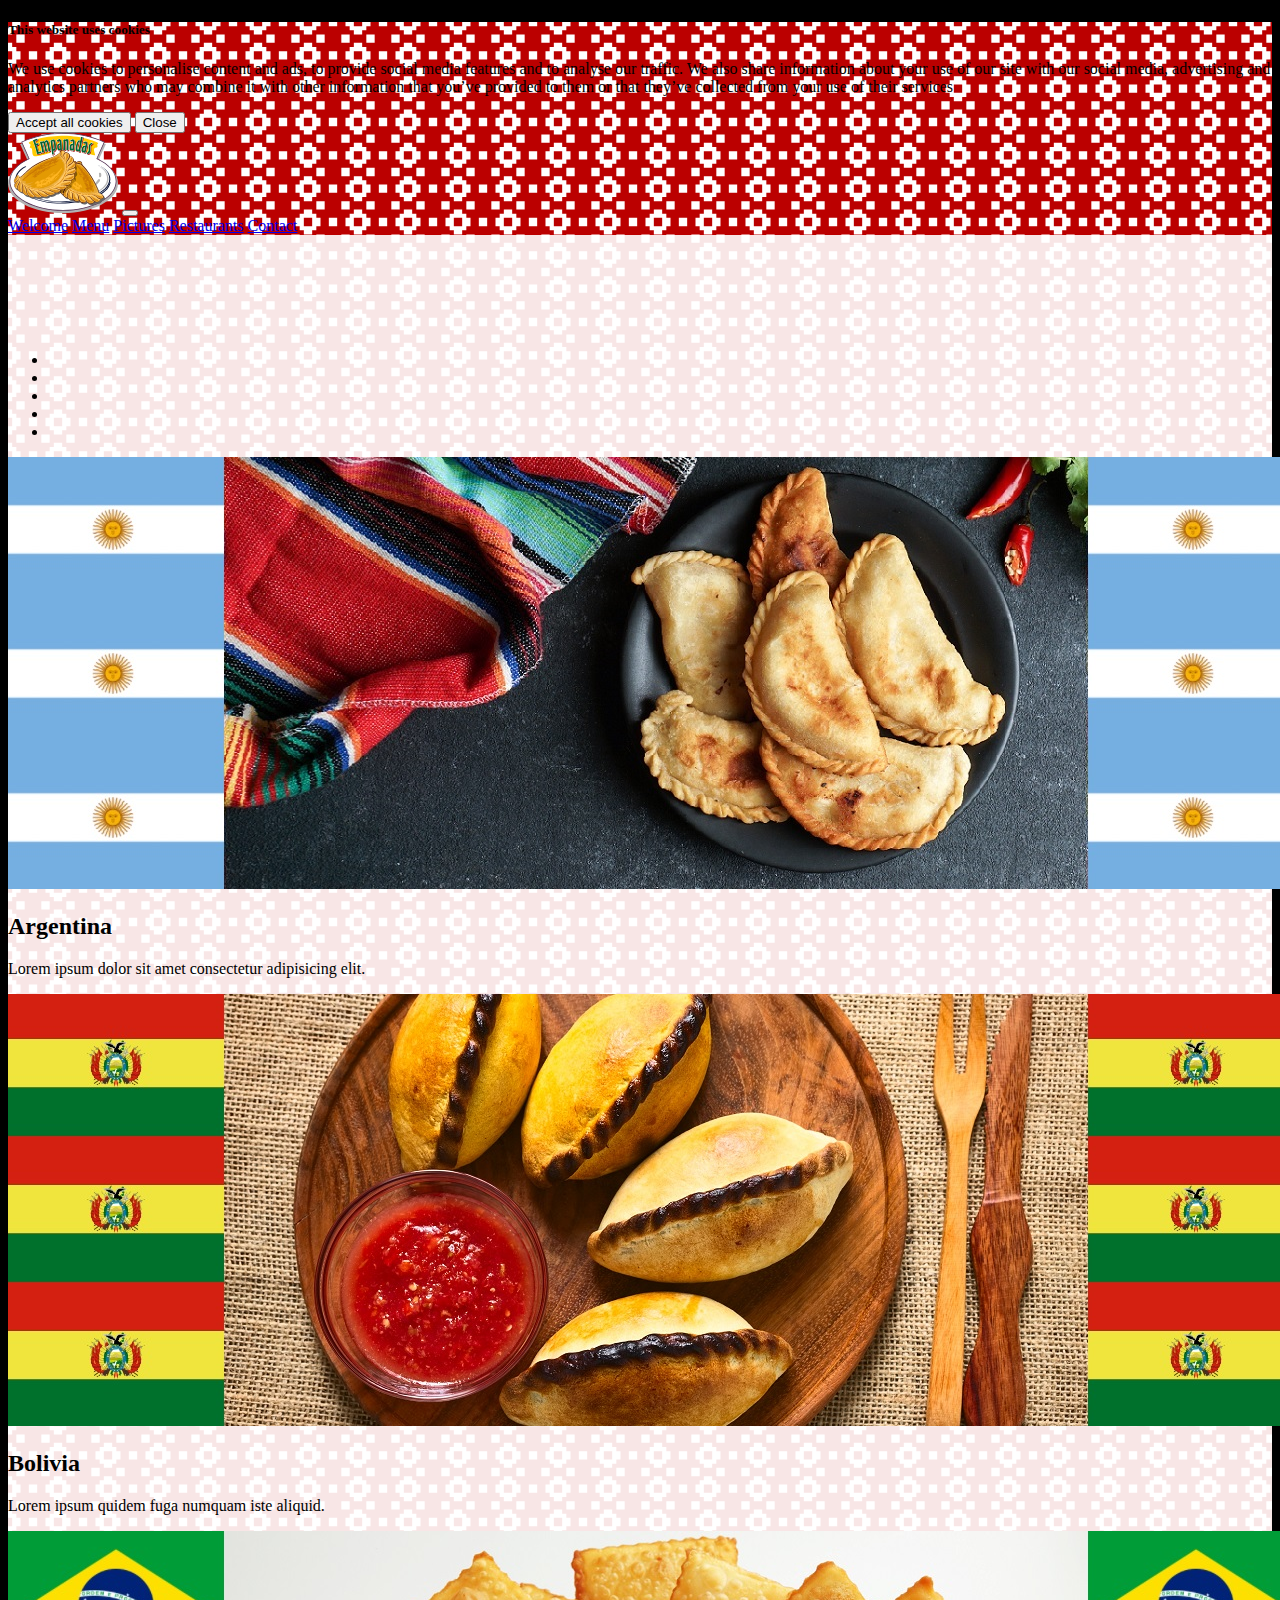
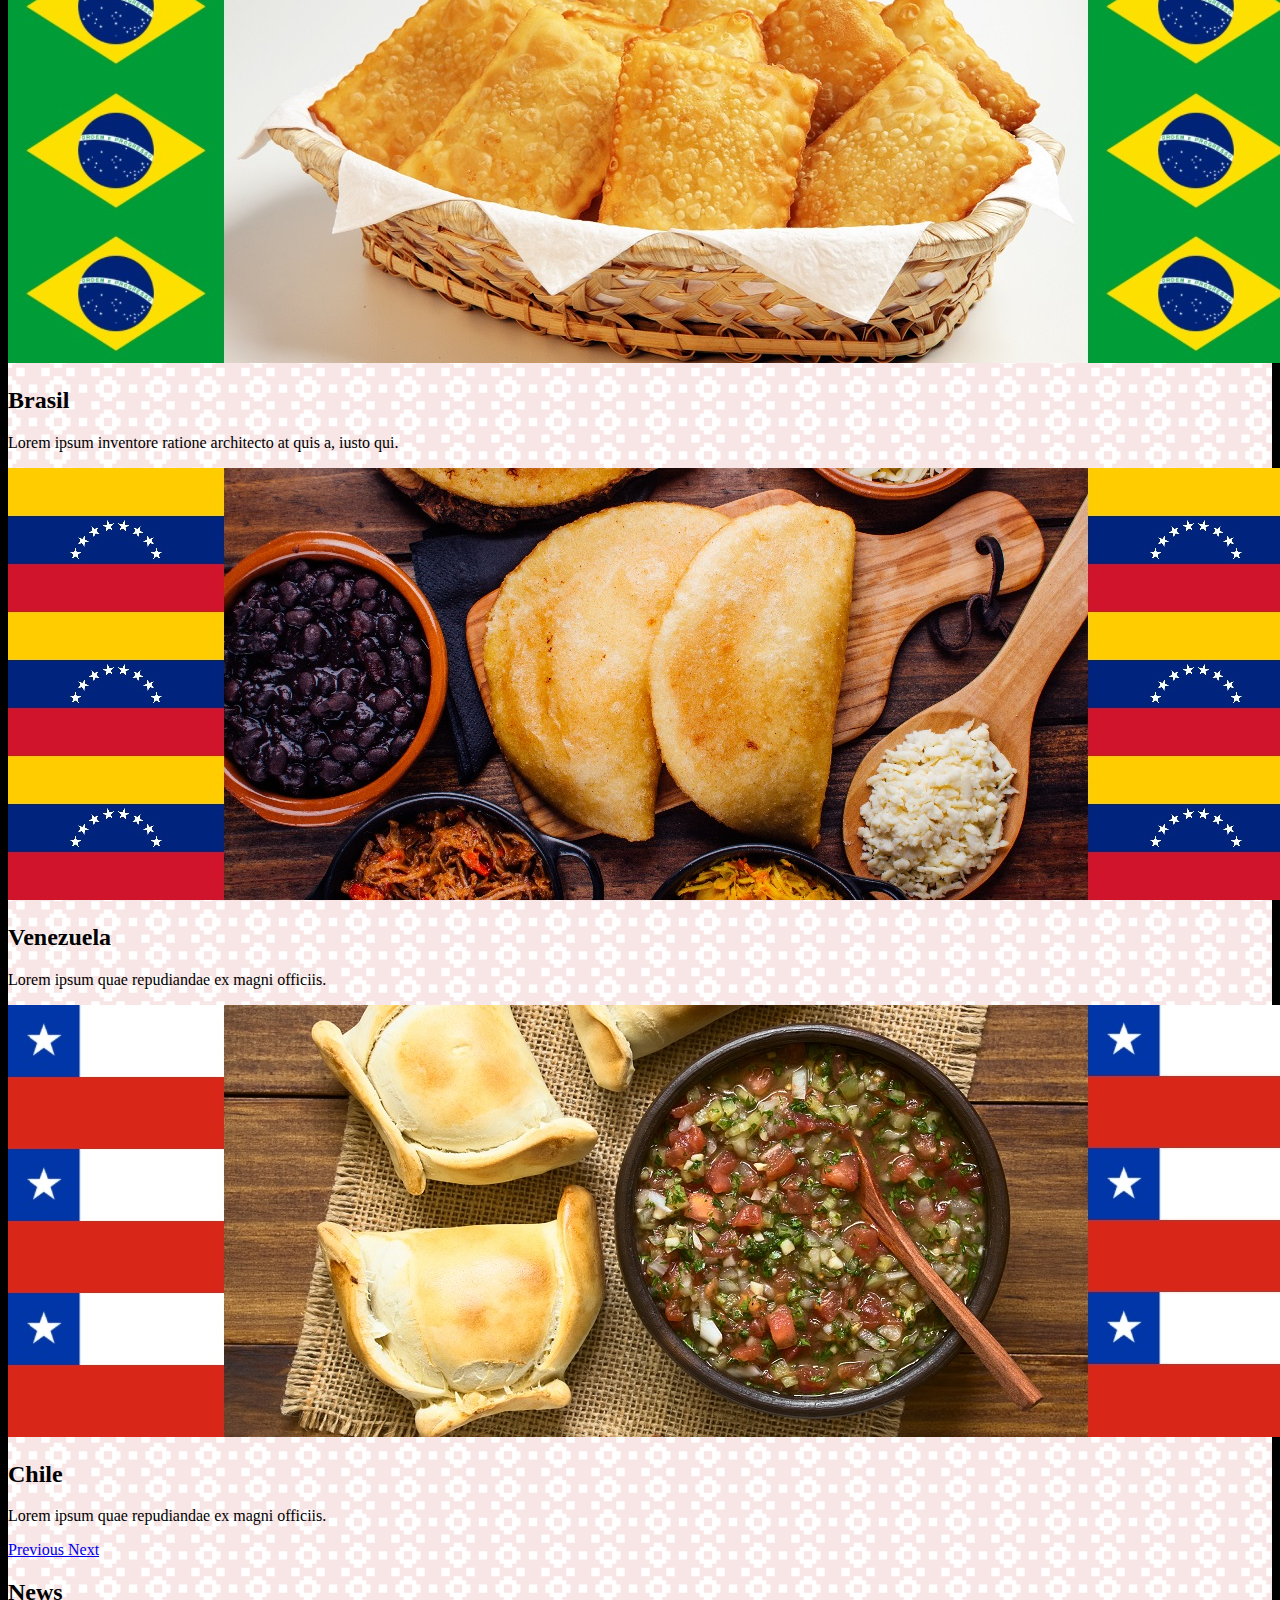
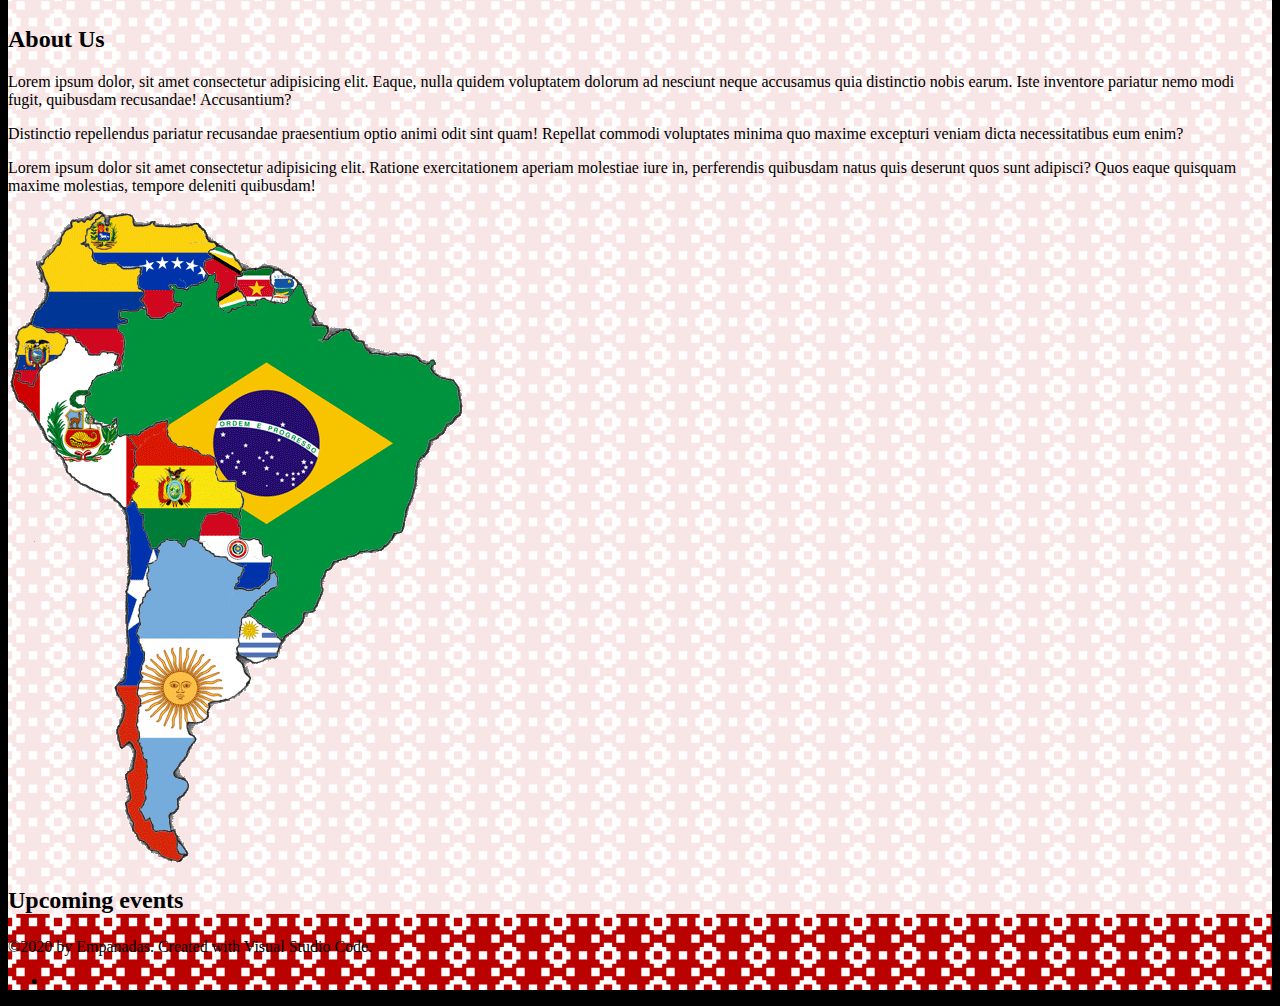
==== index.html @ 76a0bfc0 "Added Jumbotron for cookies" ====
<!DOCTYPE html>
<html lang="en">
    <head>
        <title>Empanadas Restaurant</title>
        <meta charset="utf-8" />

        <link rel="apple-touch-icon" sizes="180x180" href="apple-touch-icon.png">
        <link rel="icon" type="image/png" sizes="32x32" href="favicon-32x32.png">
        <link rel="icon" type="image/png" sizes="16x16" href="favicon-16x16.png">
        <link rel="manifest" href="site.webmanifest">

        <meta name="viewport" content="width=device-width, initial-scale=1.0">
        <link rel="stylesheet" href="style.css" />
        <link rel="stylesheet" href="https://cdnjs.cloudflare.com/ajax/libs/font-awesome/5.15.2/css/all.min.css" integrity="sha512-HK5fgLBL+xu6dm/Ii3z4xhlSUyZgTT9tuc/hSrtw6uzJOvgRr2a9jyxxT1ely+B+xFAmJKVSTbpM/CuL7qxO8w==" crossorigin="anonymous" />
        <link rel="stylesheet" href="https://stackpath.bootstrapcdn.com/bootstrap/5.0.0-alpha1/css/bootstrap.min.css" integrity="sha384-r4NyP46KrjDleawBgD5tp8Y7UzmLA05oM1iAEQ17CSuDqnUK2+k9luXQOfXJCJ4I" crossorigin="anonymous" />

    </head>

    <body class="container bg-image">

        <div class="modal fade" id="jumbotron">
            <div class="modal-dialog">
                <div class="modal-content">
                    <div class="modal-header">
                        <h5 class="modal-title">This website uses cookies</h5>
                    </div>
                    <div class="modal-body">
                        <p>We use cookies to personalise content and ads, to provide social media features and to analyse our traffic. We also share information about your use of our site with our social media, advertising and analytics partners who may combine it with other information that you’ve provided to them or that they’ve collected from your use of their services</p>
                    </div>
                    <div class="modal-footer">
                        <button type="button" class="btn btn-success">Accept all cookies</button>
                        <button type="button" class="btn btn-danger" data-dismiss="modal">Close</button>
                    </div>
                </div>
            </div>
        </div>

        <header class="container d-flex justify-content-center bg-light fixed-top">
            <nav class="navbar navbar-expand-md navbar-light bg-light d-flex">
                <a class="navbar-brand" href="#top"><img src="images/logo.svg" height="80px" alt="Logo Empanadas"></a>
                <button class="navbar-toggler" type="button" data-toggle="collapse" data-target="#navbarMenu" aria-controls="navbarMenu" aria-expanded="false" aria-label="Toggle navigation">
                    <span class="navbar-toggler-icon"></span>
                </button>
                <div class="collapse navbar-collapse" id="navbarMenu">
                    <div class="navbar-nav">
                        <a class="nav-item nav-link m-auto active" aria-current="page" href="index.html">Welcome</a>
                        <a class="nav-item nav-link m-auto" href="menu.html">Menu</a>
                        <a class="nav-item nav-link m-auto" href="pictures.html">Pictures</a>
                        <a class="nav-item nav-link m-auto" href="restaurants.html">Restaurants</a>
                        <a class="nav-item nav-link m-auto" href="contact.html">Contact</a>
                    </div>
                </div>
            </nav>
        </header>

        <main class="mask"> 
            <section id=banner>
                <div id="carouselBanner" class="carousel slide carousel-fade" data-ride="carousel">
                    <!--INDICATORS-->
                    <ul class="carousel-indicators">
                        <li data-target="#carouselBanner" data-slide-to="0"></li>
                        <li data-target="#carouselBanner" data-slide-to="1"></li>
                        <li data-target="#carouselBanner" data-slide-to="2"></li>
                        <li data-target="#carouselBanner" data-slide-to="3" class="active"></li>
                        <li data-target="#carouselBanner" data-slide-to="4"></li>
                    </ul>
                    <!-- SLIDESHOW -->
                    <div class="carousel-inner">
                        <div class="carousel-item">
                            <img class="img-fluid w-100" src="images/empanada_tucumana_argentina-md.jpg" alt="Empanada Tucumana Argentina"/>
                            <div class="carousel-caption d-none d-md-block">
                                <h2>Argentina</h2>
                                <p>Lorem ipsum dolor sit amet consectetur adipisicing elit.</p>
                              </div>
                        </div>
                        <div class="carousel-item">
                            <img class="img-fluid w-100" src="images/empanada_saltena_bolivia-md.jpg" alt="Empanada Saltena Bolivia" />
                            <div class="carousel-caption d-none d-md-block">
                                <h2>Bolivia</h2>
                                <p>Lorem ipsum quidem fuga numquam iste aliquid.</p>
                              </div>
                        </div>
                        <div class="carousel-item">
                            <img class="img-fluid w-100" src="images/empanada_pastel_brasil-md.jpg" alt="Empanada Pastel Brasil" />
                            <div class="carousel-caption d-none d-md-block">
                                <h2>Brasil</h2>
                                <p>Lorem ipsum inventore ratione architecto at quis a, iusto qui.</p>
                              </div>
                        </div>
                        <div class="carousel-item active">
                            <img class="img-fluid w-100" src="images/empanada_pabelloncriollo_venezuela-md.jpg" alt="Empanada Pabellon Criollo Venezuela" />
                            <div class="carousel-caption d-none d-md-block">
                                <h2>Venezuela</h2>
                                <p>Lorem ipsum quae repudiandae ex magni officiis.</p>
                              </div>
                        </div>
                        <div class="carousel-item">
                            <img class="img-fluid w-100" src="images/empanada_pino_chile-md.jpg" alt="Empanada Pino Chile" />
                            <div class="carousel-caption d-none d-md-block">
                                <h2>Chile</h2>
                                <p>Lorem ipsum quae repudiandae ex magni officiis.</p>
                              </div>
                        </div>
                    </div>
                    <!--CONTROLS-->
                    <a class="carousel-control-prev" href="#carouselBanner" role="button" data-slide="prev">
                        <span class="carousel-control-prev-icon" aria-hidden="true"></span>
                        <span class="sr-only">Previous</span>
                    </a>
                    <a class="carousel-control-next" href="#carouselBanner" role="button" data-slide="next">
                        <span class="carousel-control-next-icon" aria-hidden="true"></span>
                        <span class="sr-only">Next</span>
                    </a>
                </div>
            </section>

            <section class="container" id=middle>
                <div class="row text-dark">
                    <aside class="col-12 col-md-3 order-2 order-md-1 p-2" id=news>
                        <h2 class="text-center">News</h2>
                    </aside>
                    <article class="col-12 col-md order-1 order-md-2 p-2" id=aboutus>
                        <div class="row">
                            <h2 class="text-center">About Us</h2>
                                <div class="col-12 col-md-6">
                                    <p>Lorem ipsum dolor, sit amet consectetur adipisicing elit. Eaque, nulla quidem voluptatem dolorum ad nesciunt neque accusamus quia distinctio nobis earum. Iste inventore pariatur nemo modi fugit, quibusdam recusandae! Accusantium?</p>
                                    <p>Distinctio repellendus pariatur recusandae praesentium optio animi odit sint quam! Repellat commodi voluptates minima quo maxime excepturi veniam dicta necessitatibus eum enim?</p>
                                    <p>Lorem ipsum dolor sit amet consectetur adipisicing elit. Ratione exercitationem aperiam molestiae iure in, perferendis quibusdam natus quis deserunt quos sunt adipisci? Quos eaque quisquam maxime molestias, tempore deleniti quibusdam!</p>
                                </div>
                                <div class="col-12 col-md-6">
                                    <img class="w-100" src="images/south_america.png" alt="South America Map">
                                </div>
                        </div>
                    </article>
                    <aside class="col-12 col-md-3 order-3 order-md-3 p-2" id=events>
                        <h2 class="text-center">Upcoming events</h2>
                    </aside>
                </div>
            </section>
        </main>

        <footer class="container bg-light fixed-bottom">
            <div class="row text-center">
                <div class="col text-dark">
                    <p>©2020 by Empanadas. Created with Visual Studio Code.</p>
                </div>
                <div class="col text-dark">
                    <ul class="list-unstyled list-inline">
                        <li class="list-inline-item">
                            <a class="btn-floating btn-sm text-dark" href="https://www.facebook.com"><i class="fab fa-facebook"></i></a>
                            <a class="btn-floating btn-sm text-dark" href="https://www.twitter.com"><i class="fab fa-twitter"></i></a>
                            <a class="btn-floating btn-sm text-dark" href="https://www.instagram.com"><i class="fab fa-instagram"></i></a>
                            <a class="btn-floating btn-sm text-dark" href="https://www.youtube.com"><i class="fab fa-youtube"></i></a>
                        </li>
                    </ul>
                </div>
            </div>
        </footer>

        <script src="https://code.jquery.com/jquery-3.2.1.slim.min.js" integrity="sha384-KJ3o2DKtIkvYIK3UENzmM7KCkRr/rE9/Qpg6aAZGJwFDMVNA/GpGFF93hXpG5KkN" crossorigin="anonymous"></script>
        <script type="text/javascript">
            $(document).ready(function() {
                $('#jumbotron').modal('show');
            });
        </script>
        <script src="https://cdn.jsdelivr.net/npm/@popperjs/core@2.5.4/dist/umd/popper.min.js" integrity="sha384-q2kxQ16AaE6UbzuKqyBE9/u/KzioAlnx2maXQHiDX9d4/zp8Ok3f+M7DPm+Ib6IU" crossorigin="anonymous"></script>
        <script src="https://stackpath.bootstrapcdn.com/bootstrap/5.0.0-alpha1/js/bootstrap.min.js" integrity="sha384-oesi62hOLfzrys4LxRF63OJCXdXDipiYWBnvTl9Y9/TRlw5xlKIEHpNyvvDShgf/" crossorigin="anonymous"></script>

    </body>
</html>
---- style.css ----
html {
    background: black;
}
body {
    background: url(images/background_inca.svg);
    background-repeat: repeat;
    background-size: 200px 200px;
}

main {
    padding-top: 100px;
    margin-bottom: 24px;
}

.mask {
    background-color: rgba(255, 255, 255, 0.9)
}
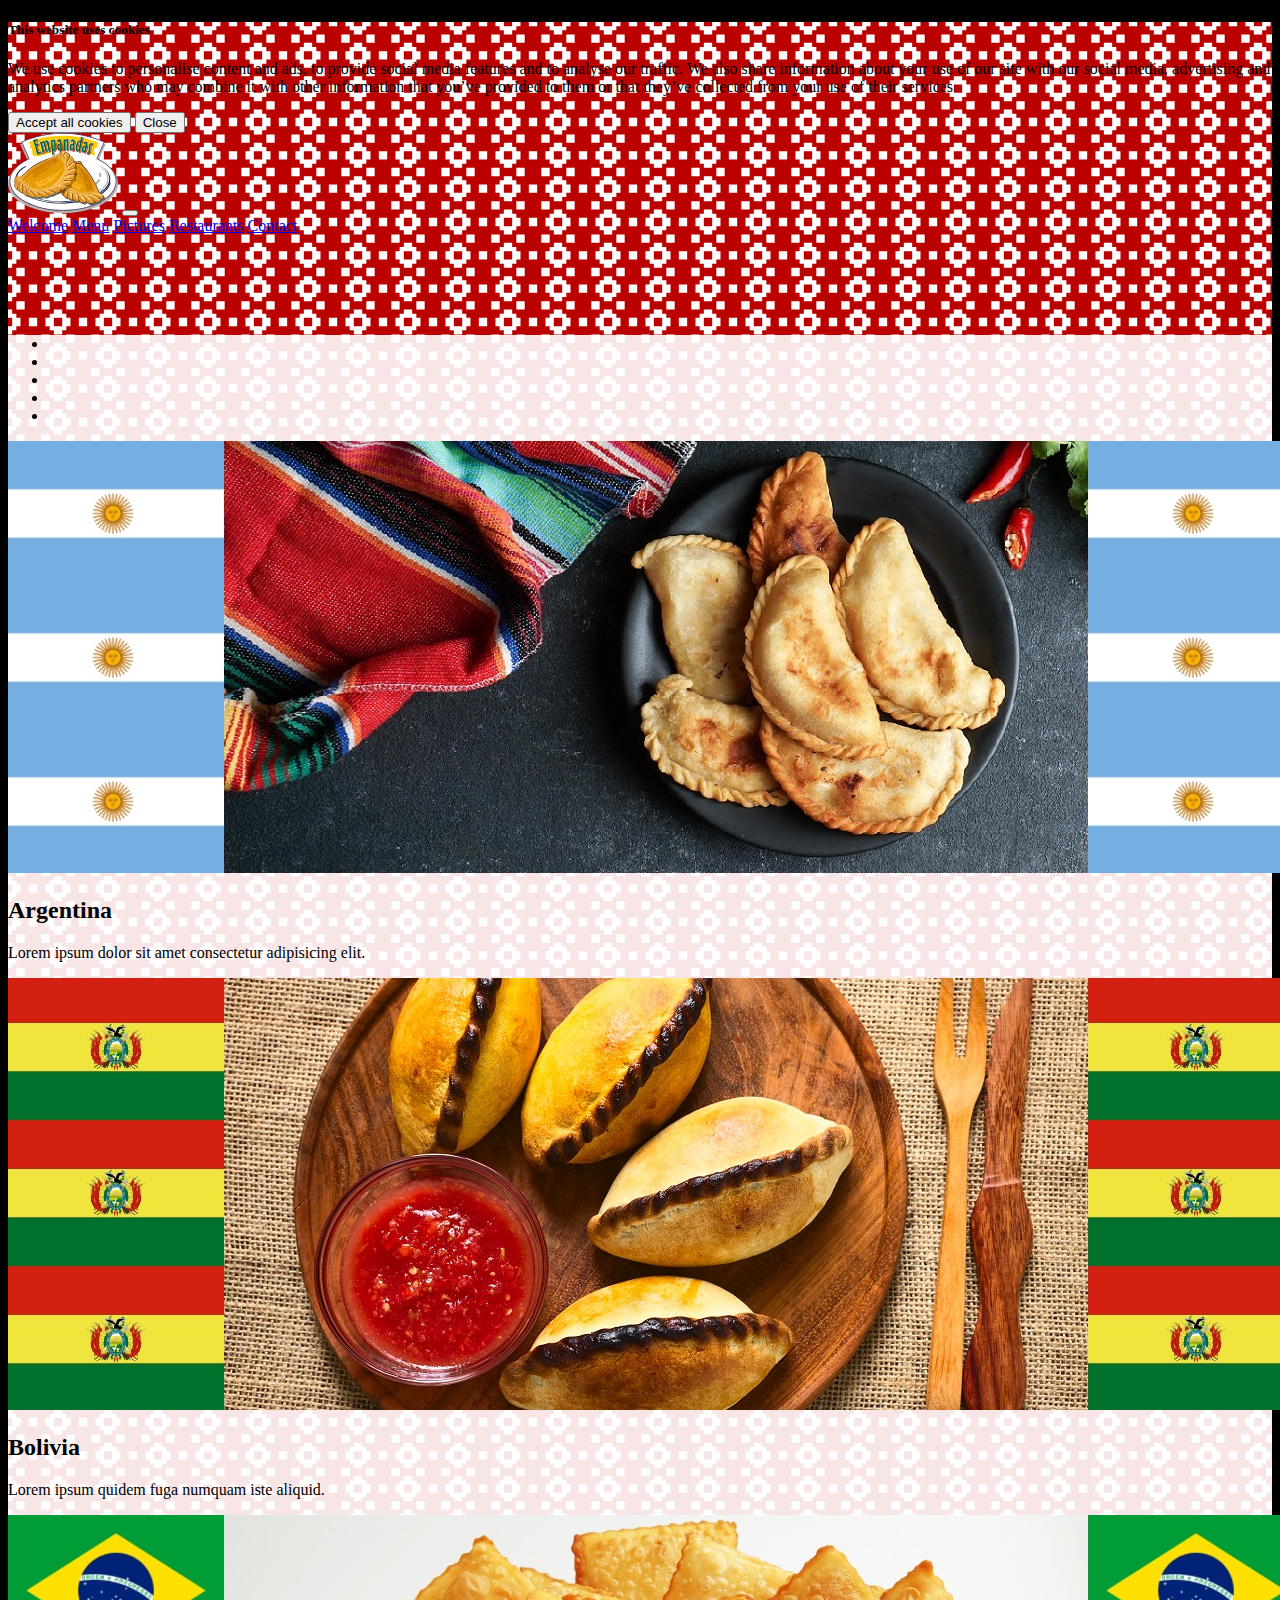
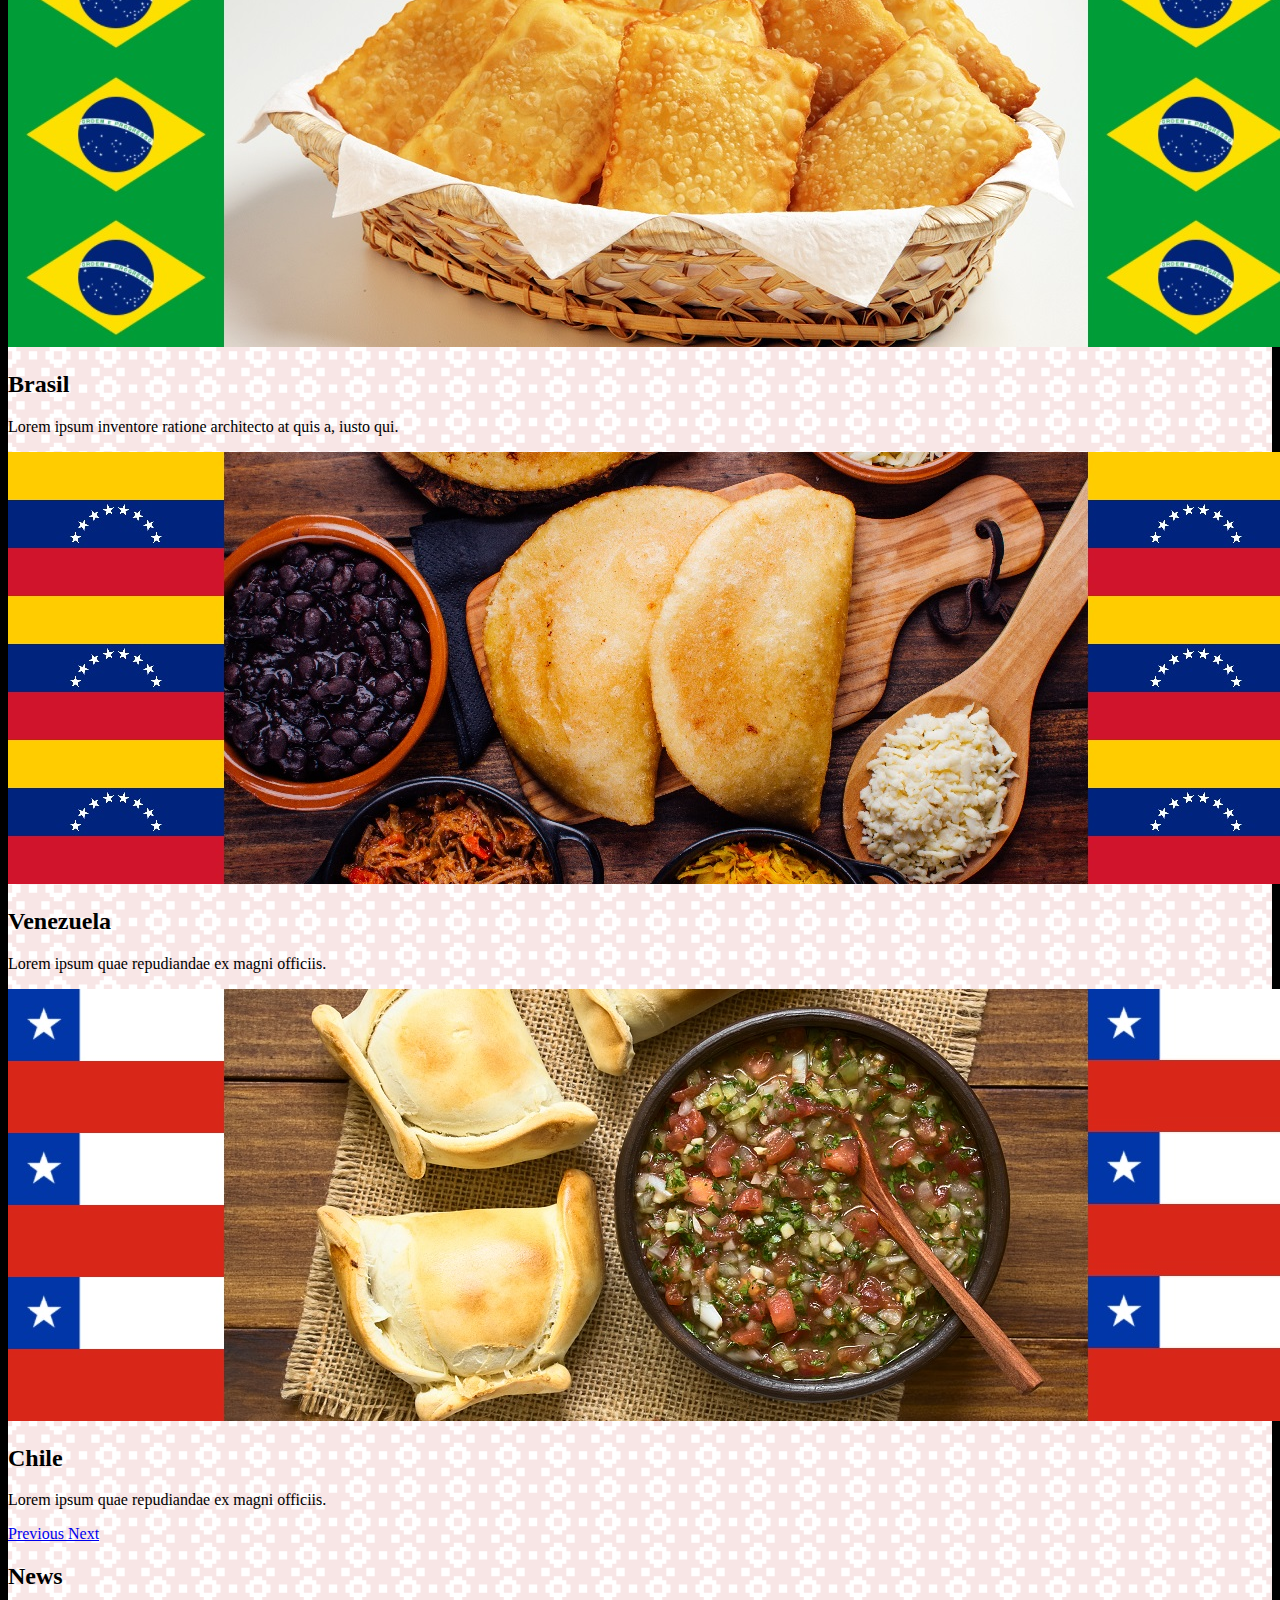
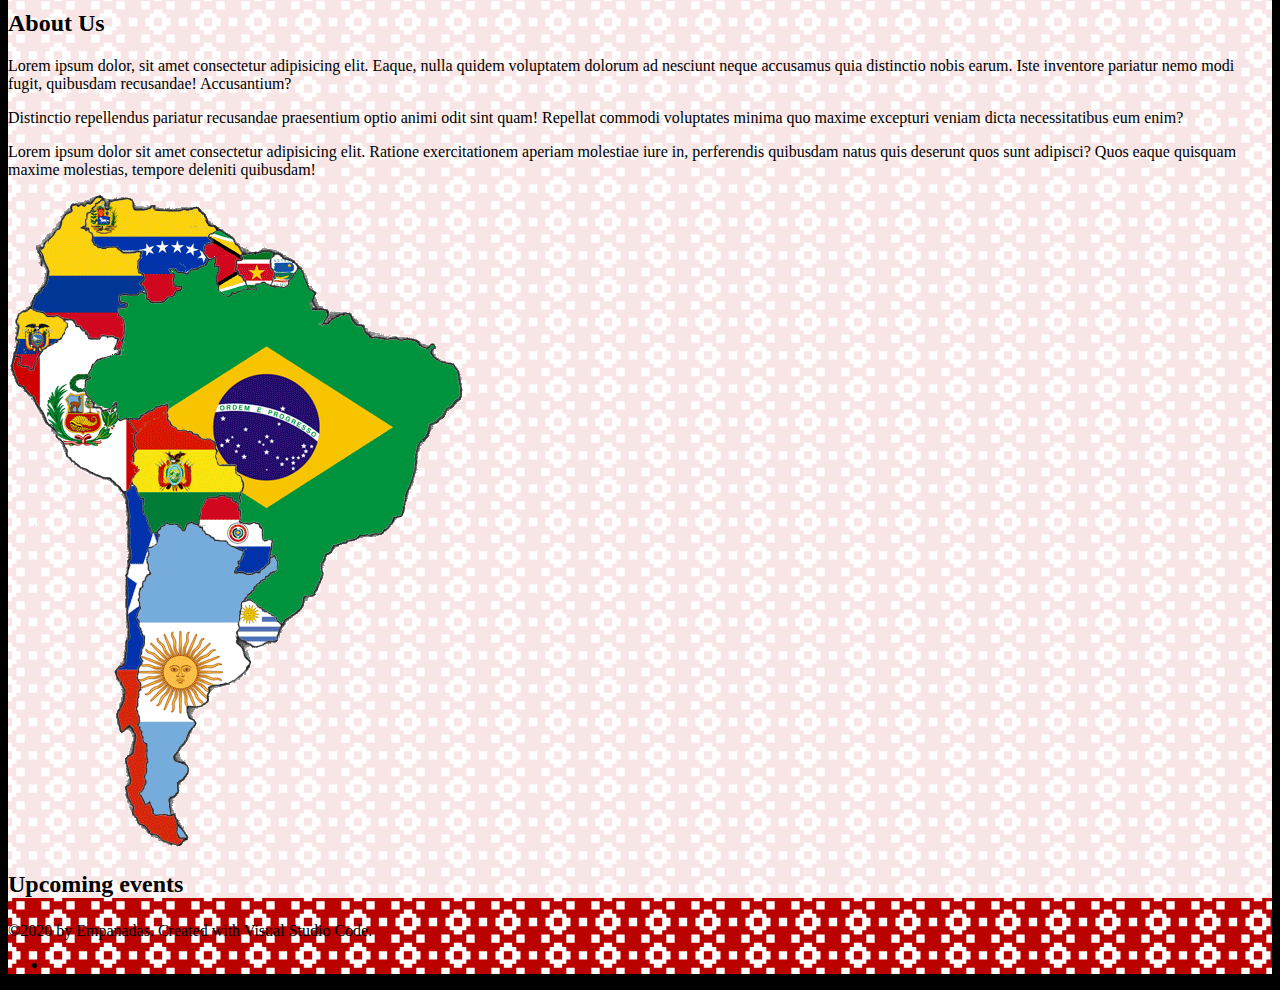
==== commit b18eea95: "Update to BS5beta" ====
--- a/index.html
+++ b/index.html
@@ -10,15 +10,15 @@
         <link rel="manifest" href="site.webmanifest">
 
         <meta name="viewport" content="width=device-width, initial-scale=1.0">
+        <link href="https://cdn.jsdelivr.net/npm/bootstrap@5.0.0-beta1/dist/css/bootstrap.min.css" rel="stylesheet" integrity="sha384-giJF6kkoqNQ00vy+HMDP7azOuL0xtbfIcaT9wjKHr8RbDVddVHyTfAAsrekwKmP1" crossorigin="anonymous">
+        <link rel="stylesheet" href="https://cdnjs.cloudflare.com/ajax/libs/font-awesome/5.15.2/css/all.min.css" integrity="sha512-HK5fgLBL+xu6dm/Ii3z4xhlSUyZgTT9tuc/hSrtw6uzJOvgRr2a9jyxxT1ely+B+xFAmJKVSTbpM/CuL7qxO8w==" crossorigin="anonymous" />
         <link rel="stylesheet" href="style.css" />
-        <link rel="stylesheet" href="https://cdnjs.cloudflare.com/ajax/libs/font-awesome/5.15.2/css/all.min.css" integrity="sha512-HK5fgLBL+xu6dm/Ii3z4xhlSUyZgTT9tuc/hSrtw6uzJOvgRr2a9jyxxT1ely+B+xFAmJKVSTbpM/CuL7qxO8w==" crossorigin="anonymous" />
-        <link rel="stylesheet" href="https://stackpath.bootstrapcdn.com/bootstrap/5.0.0-alpha1/css/bootstrap.min.css" integrity="sha384-r4NyP46KrjDleawBgD5tp8Y7UzmLA05oM1iAEQ17CSuDqnUK2+k9luXQOfXJCJ4I" crossorigin="anonymous" />
 
     </head>
 
     <body class="container bg-image">
 
-        <div class="modal fade" id="jumbotron">
+        <div class="modal fade" id="cookies">
             <div class="modal-dialog">
                 <div class="modal-content">
                     <div class="modal-header">
@@ -29,7 +29,7 @@
                     </div>
                     <div class="modal-footer">
                         <button type="button" class="btn btn-success">Accept all cookies</button>
-                        <button type="button" class="btn btn-danger" data-dismiss="modal">Close</button>
+                        <button type="button" class="btn btn-danger" data-bs-dismiss="modal">Close</button>
                     </div>
                 </div>
             </div>
@@ -38,7 +38,7 @@
         <header class="container d-flex justify-content-center bg-light fixed-top">
             <nav class="navbar navbar-expand-md navbar-light bg-light d-flex">
                 <a class="navbar-brand" href="#top"><img src="images/logo.svg" height="80px" alt="Logo Empanadas"></a>
-                <button class="navbar-toggler" type="button" data-toggle="collapse" data-target="#navbarMenu" aria-controls="navbarMenu" aria-expanded="false" aria-label="Toggle navigation">
+                <button class="navbar-toggler" type="button" data-bs-toggle="collapse" data-bs-target="#navbarMenu" aria-controls="navbarMenu" aria-expanded="false" aria-label="Toggle navigation">
                     <span class="navbar-toggler-icon"></span>
                 </button>
                 <div class="collapse navbar-collapse" id="navbarMenu">
@@ -55,14 +55,14 @@
 
         <main class="mask"> 
             <section id=banner>
-                <div id="carouselBanner" class="carousel slide carousel-fade" data-ride="carousel">
+                <div id="carouselBanner" class="carousel slide carousel-fade" data-bs-ride="carousel">
                     <!--INDICATORS-->
                     <ul class="carousel-indicators">
-                        <li data-target="#carouselBanner" data-slide-to="0"></li>
-                        <li data-target="#carouselBanner" data-slide-to="1"></li>
-                        <li data-target="#carouselBanner" data-slide-to="2"></li>
-                        <li data-target="#carouselBanner" data-slide-to="3" class="active"></li>
-                        <li data-target="#carouselBanner" data-slide-to="4"></li>
+                        <li data-bs-target="#carouselBanner" data-bs-slide-to="0"></li>
+                        <li data-bs-target="#carouselBanner" data-bs-slide-to="1"></li>
+                        <li data-bs-target="#carouselBanner" data-bs-slide-to="2"></li>
+                        <li data-bs-target="#carouselBanner" data-bs-slide-to="3" class="active"></li>
+                        <li data-bs-target="#carouselBanner" data-bs-slide-to="4"></li>
                     </ul>
                     <!-- SLIDESHOW -->
                     <div class="carousel-inner">
@@ -103,11 +103,11 @@
                         </div>
                     </div>
                     <!--CONTROLS-->
-                    <a class="carousel-control-prev" href="#carouselBanner" role="button" data-slide="prev">
+                    <a class="carousel-control-prev" href="#carouselBanner" role="button" data-bs-slide="prev">
                         <span class="carousel-control-prev-icon" aria-hidden="true"></span>
                         <span class="sr-only">Previous</span>
                     </a>
-                    <a class="carousel-control-next" href="#carouselBanner" role="button" data-slide="next">
+                    <a class="carousel-control-next" href="#carouselBanner" role="button" data-bs-slide="next">
                         <span class="carousel-control-next-icon" aria-hidden="true"></span>
                         <span class="sr-only">Next</span>
                     </a>
@@ -160,11 +160,11 @@
         <script src="https://code.jquery.com/jquery-3.2.1.slim.min.js" integrity="sha384-KJ3o2DKtIkvYIK3UENzmM7KCkRr/rE9/Qpg6aAZGJwFDMVNA/GpGFF93hXpG5KkN" crossorigin="anonymous"></script>
         <script type="text/javascript">
             $(document).ready(function() {
-                $('#jumbotron').modal('show');
+                $('#cookies').modal('show');
             });
         </script>
         <script src="https://cdn.jsdelivr.net/npm/@popperjs/core@2.5.4/dist/umd/popper.min.js" integrity="sha384-q2kxQ16AaE6UbzuKqyBE9/u/KzioAlnx2maXQHiDX9d4/zp8Ok3f+M7DPm+Ib6IU" crossorigin="anonymous"></script>
-        <script src="https://stackpath.bootstrapcdn.com/bootstrap/5.0.0-alpha1/js/bootstrap.min.js" integrity="sha384-oesi62hOLfzrys4LxRF63OJCXdXDipiYWBnvTl9Y9/TRlw5xlKIEHpNyvvDShgf/" crossorigin="anonymous"></script>
+        <script src="https://cdn.jsdelivr.net/npm/bootstrap@5.0.0-beta1/dist/js/bootstrap.min.js" integrity="sha384-pQQkAEnwaBkjpqZ8RU1fF1AKtTcHJwFl3pblpTlHXybJjHpMYo79HY3hIi4NKxyj" crossorigin="anonymous"></script>
 
     </body>
 </html>--- a/style.css
+++ b/style.css
@@ -8,10 +8,19 @@
 }
 
 main {
-    padding-top: 100px;
+    margin-top: 100px;
     margin-bottom: 24px;
+}
+
+
+@media screen and (max-width: 767.98px) {
+    main {
+      margin-top: 106px;
+      margin-bottom:88px;
+    }
 }
 
 .mask {
     background-color: rgba(255, 255, 255, 0.9)
-}+}
+
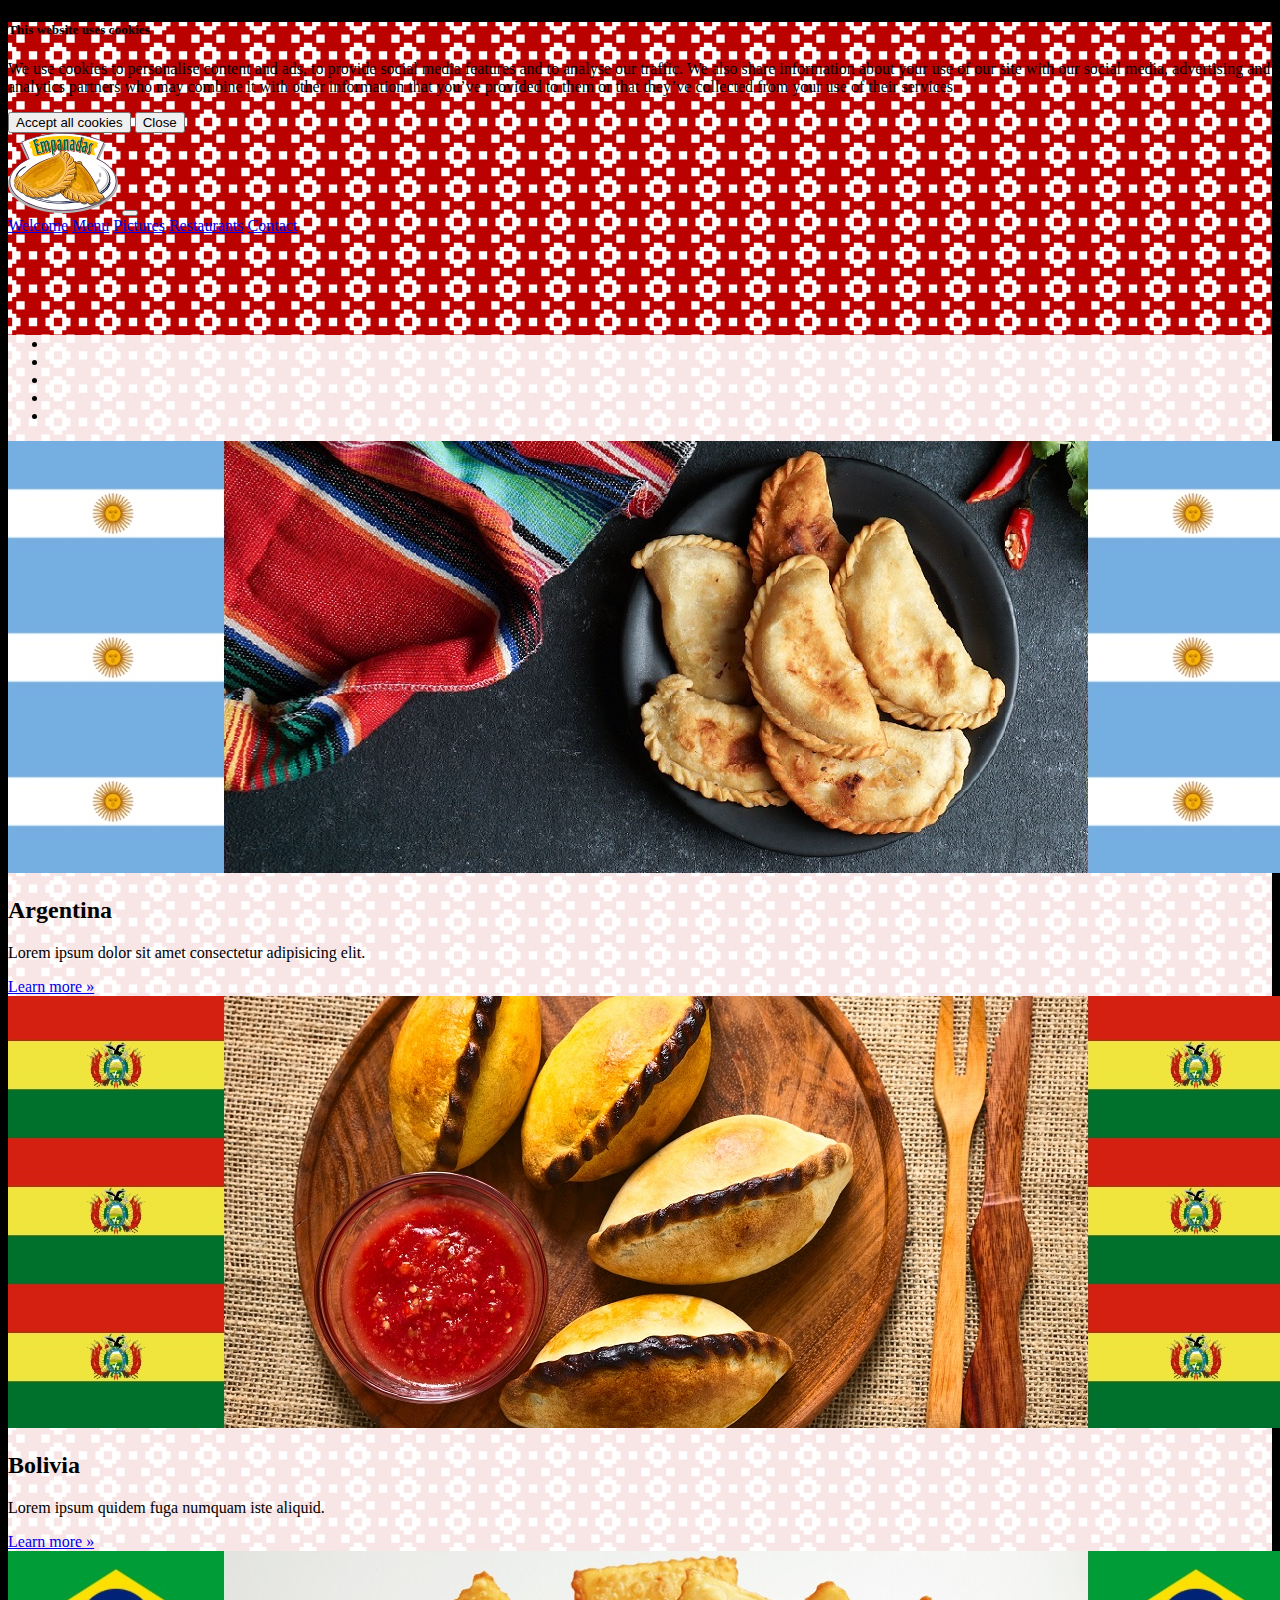
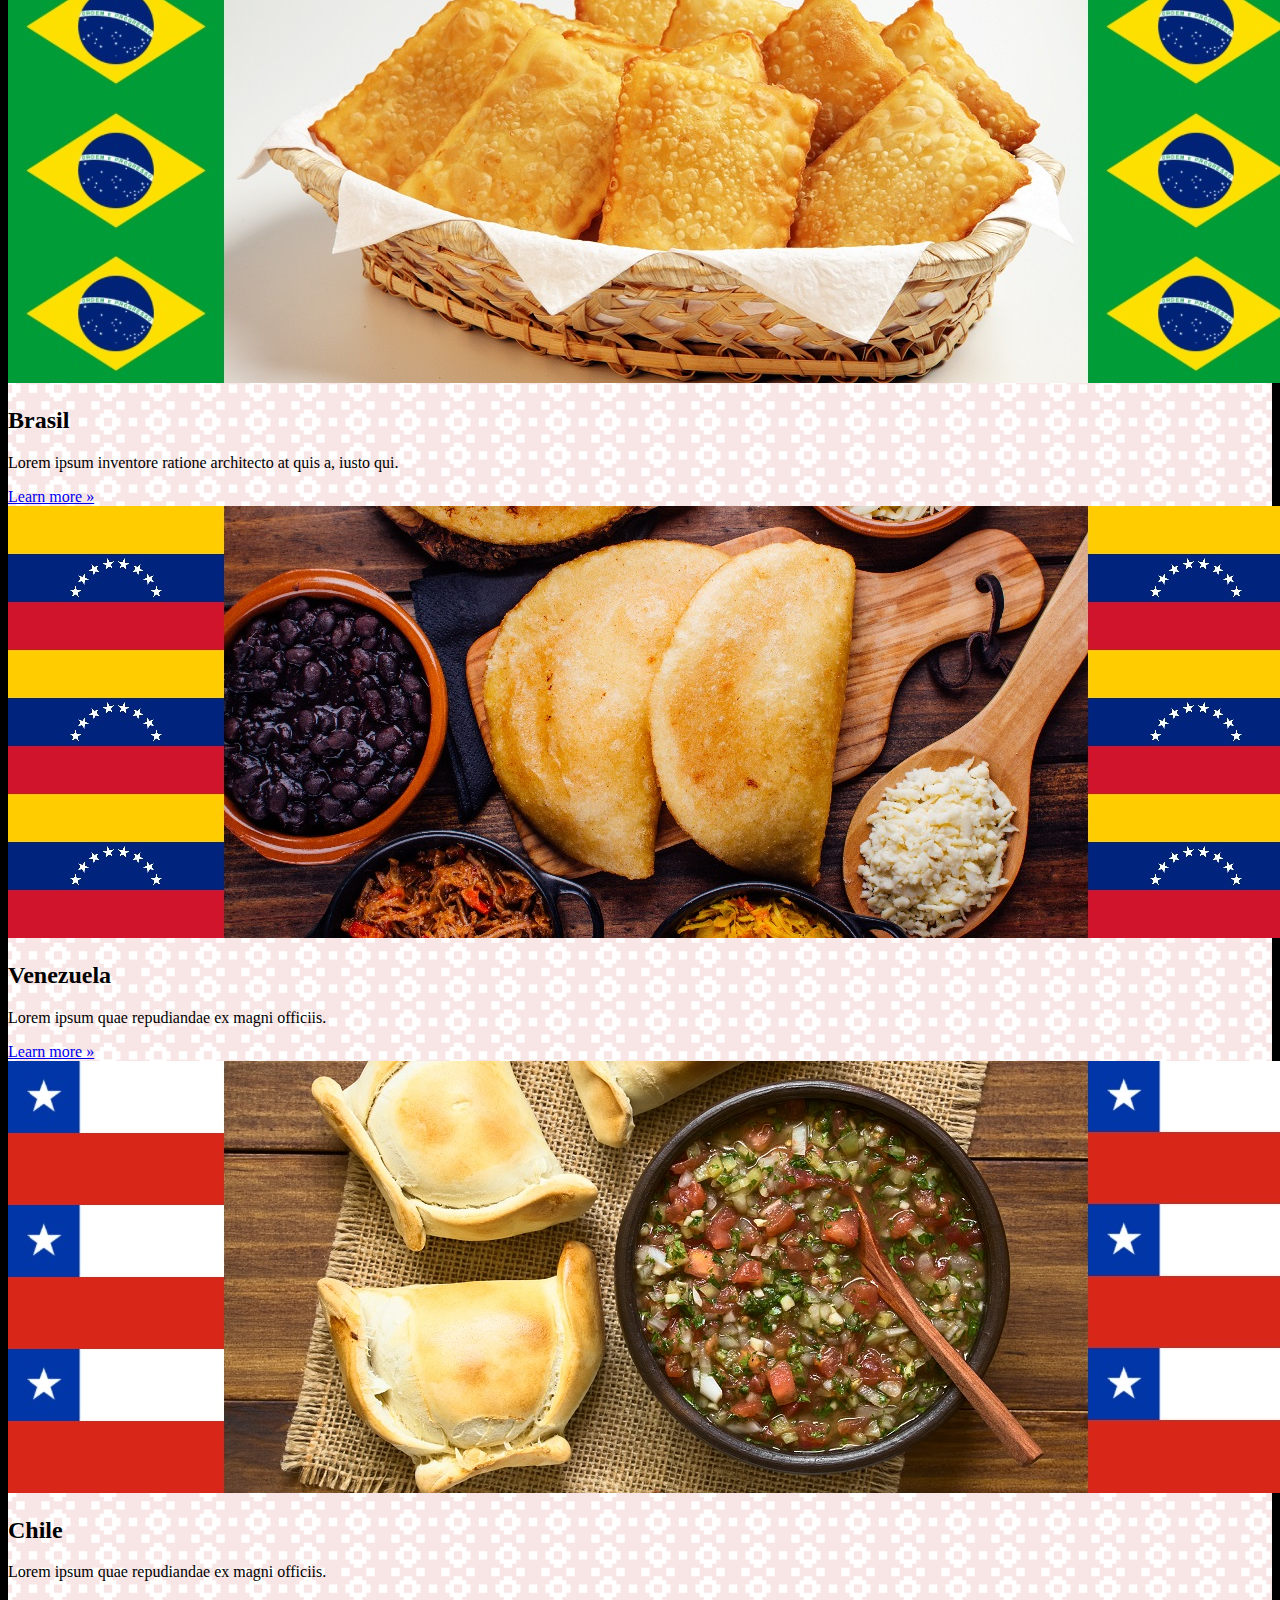
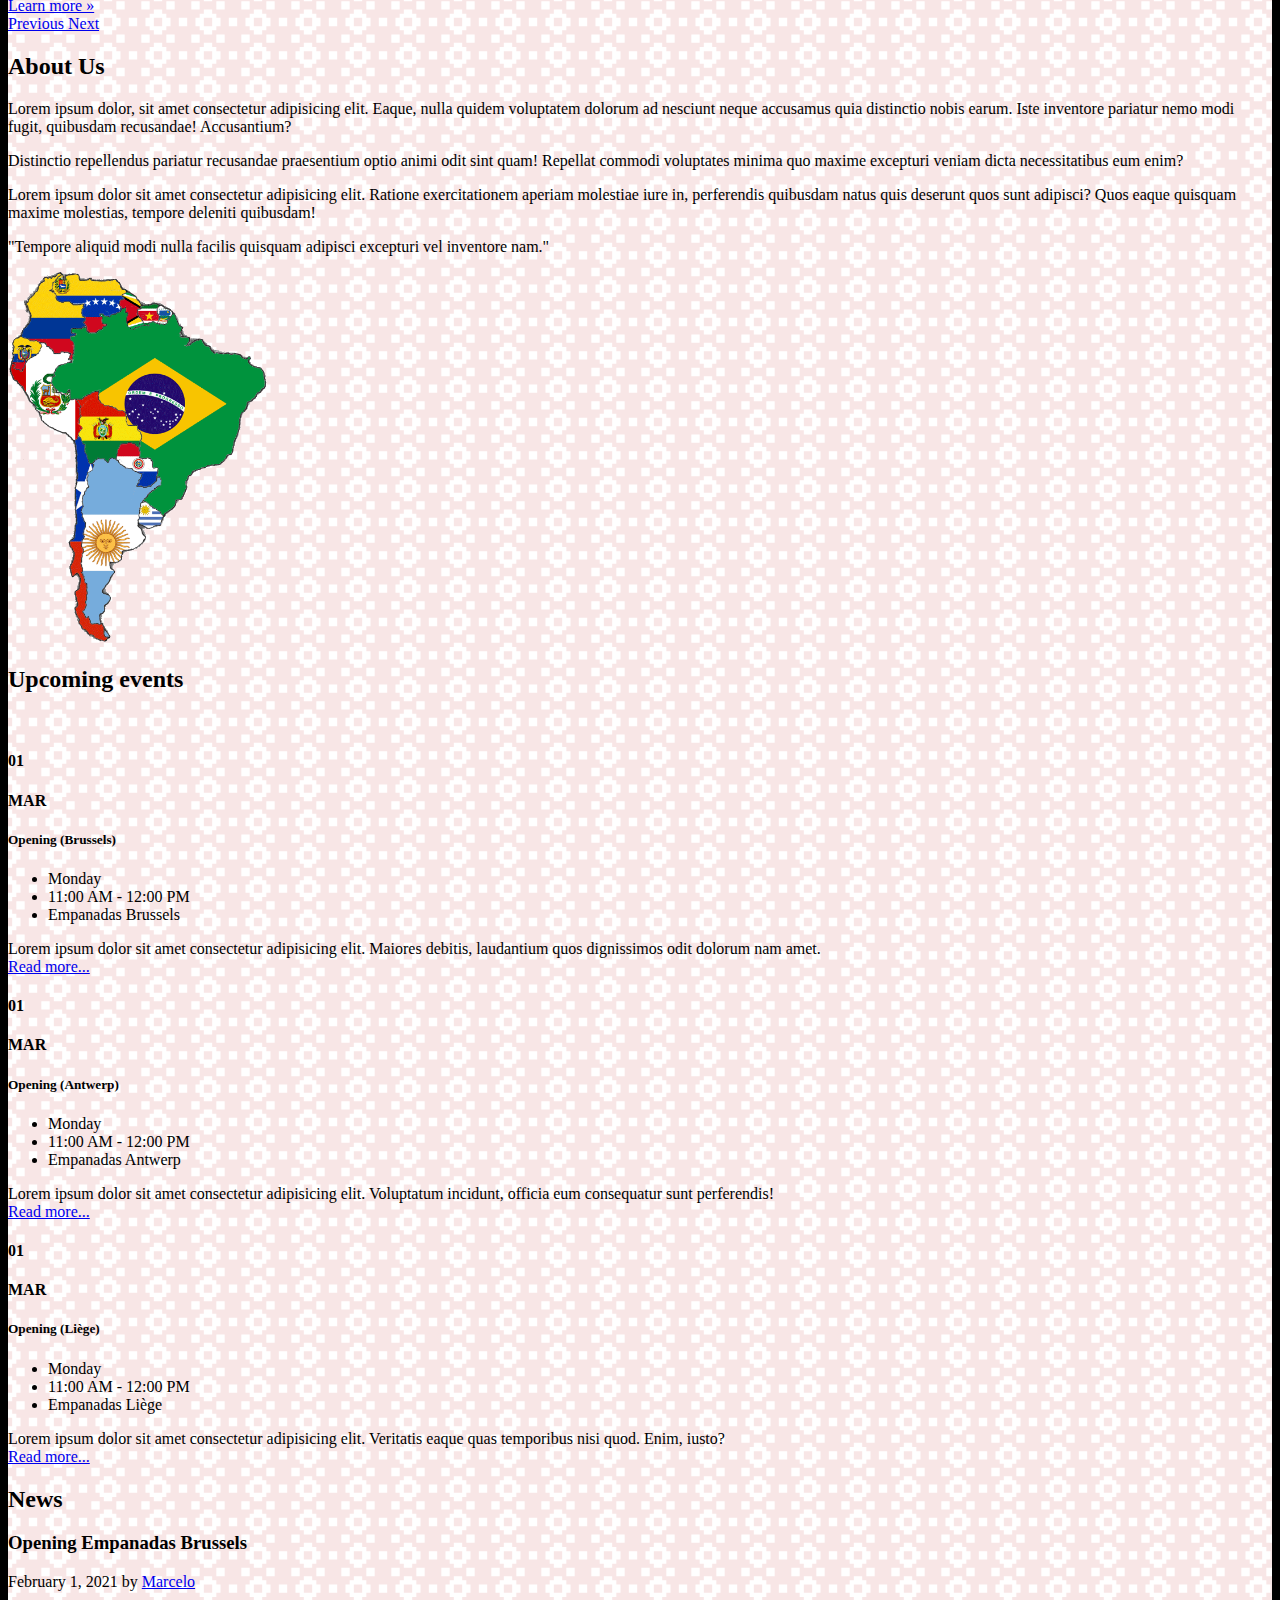
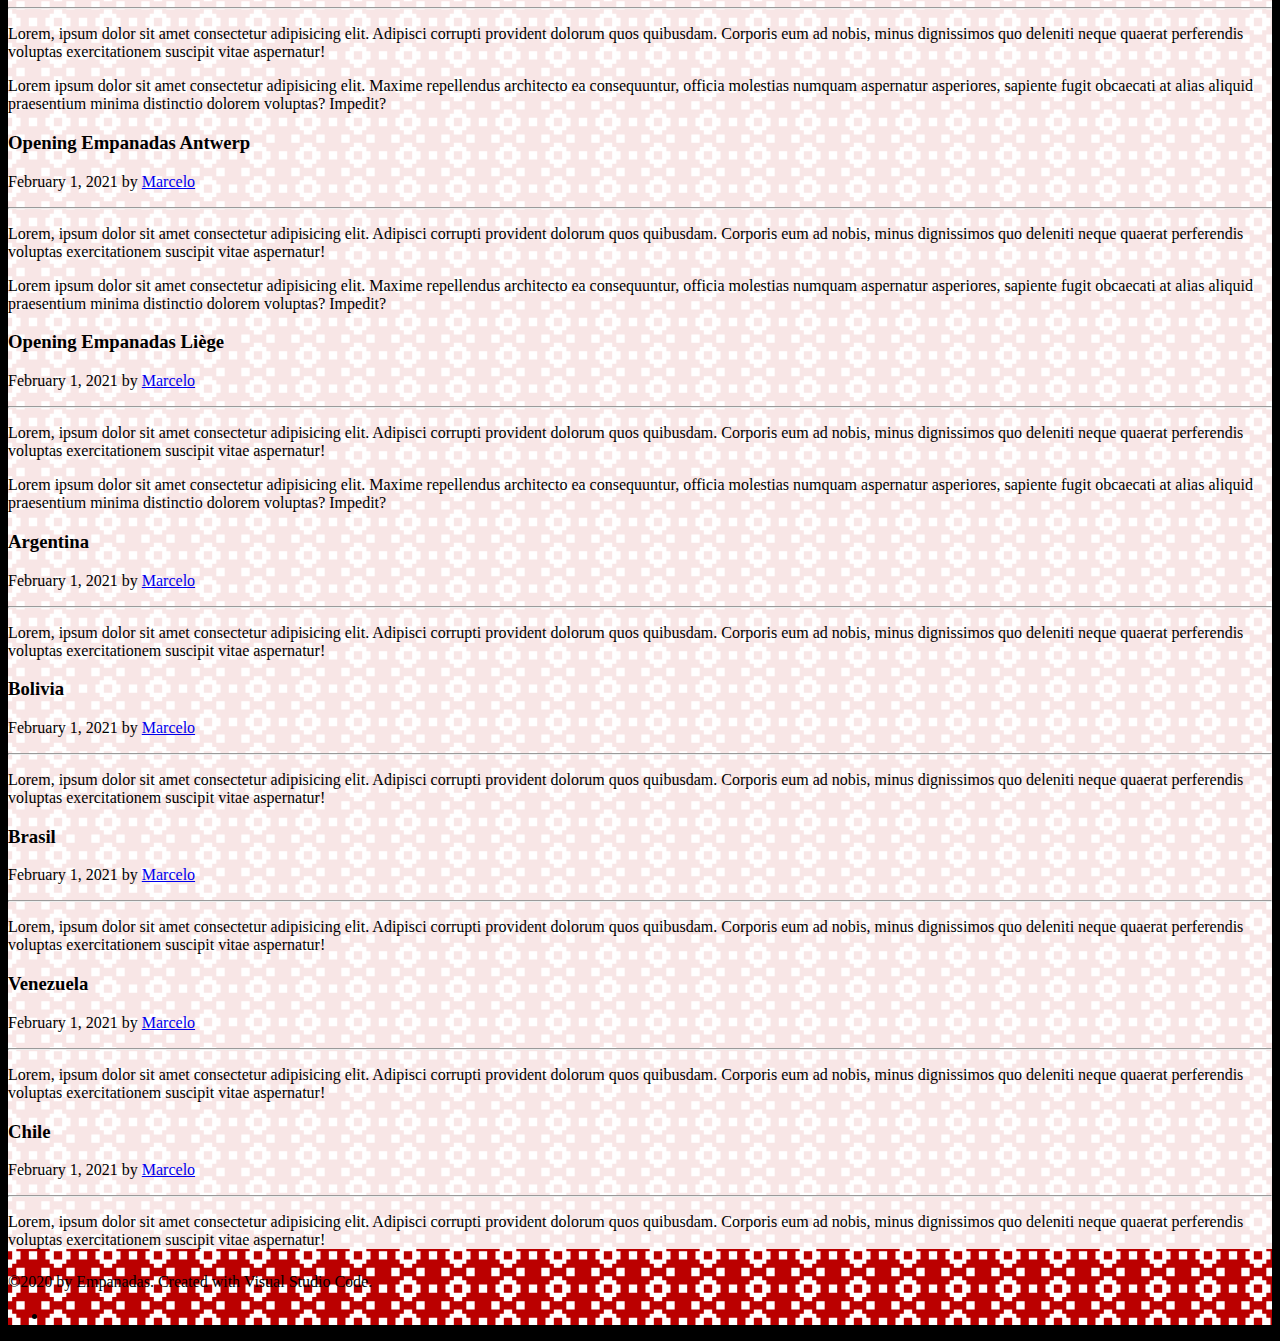
==== commit 7b27b5d2: "Add content to Events, News and Pictures with pagination" ====
--- a/index.html
+++ b/index.html
@@ -4,10 +4,10 @@
         <title>Empanadas Restaurant</title>
         <meta charset="utf-8" />
 
-        <link rel="apple-touch-icon" sizes="180x180" href="apple-touch-icon.png">
-        <link rel="icon" type="image/png" sizes="32x32" href="favicon-32x32.png">
-        <link rel="icon" type="image/png" sizes="16x16" href="favicon-16x16.png">
-        <link rel="manifest" href="site.webmanifest">
+        <link rel="apple-touch-icon" sizes="180x180" href="icons/apple-touch-icon.png">
+        <link rel="icon" type="image/png" sizes="32x32" href="icons/favicon-32x32.png">
+        <link rel="icon" type="image/png" sizes="16x16" href="icons/favicon-16x16.png">
+        <link rel="manifest" href="icons/site.webmanifest">
 
         <meta name="viewport" content="width=device-width, initial-scale=1.0">
         <link href="https://cdn.jsdelivr.net/npm/bootstrap@5.0.0-beta1/dist/css/bootstrap.min.css" rel="stylesheet" integrity="sha384-giJF6kkoqNQ00vy+HMDP7azOuL0xtbfIcaT9wjKHr8RbDVddVHyTfAAsrekwKmP1" crossorigin="anonymous">
@@ -35,7 +35,7 @@
             </div>
         </div>
 
-        <header class="container d-flex justify-content-center bg-light fixed-top">
+        <header class="container bg-light d-flex justify-content-center fixed-top">
             <nav class="navbar navbar-expand-md navbar-light bg-light d-flex">
                 <a class="navbar-brand" href="#top"><img src="images/logo.svg" height="80px" alt="Logo Empanadas"></a>
                 <button class="navbar-toggler" type="button" data-bs-toggle="collapse" data-bs-target="#navbarMenu" aria-controls="navbarMenu" aria-expanded="false" aria-label="Toggle navigation">
@@ -54,7 +54,7 @@
         </header>
 
         <main class="mask"> 
-            <section id=banner>
+            <section id=jumbotron>
                 <div id="carouselBanner" class="carousel slide carousel-fade" data-bs-ride="carousel">
                     <!--INDICATORS-->
                     <ul class="carousel-indicators">
@@ -69,36 +69,41 @@
                         <div class="carousel-item">
                             <img class="img-fluid w-100" src="images/empanada_tucumana_argentina-md.jpg" alt="Empanada Tucumana Argentina"/>
                             <div class="carousel-caption d-none d-md-block">
-                                <h2>Argentina</h2>
+                                <h2 class="display-3">Argentina</h2>
                                 <p>Lorem ipsum dolor sit amet consectetur adipisicing elit.</p>
+                                <a class="btn btn-light btn-md" href="#argentina" role="button">Learn more »</a>
                               </div>
                         </div>
                         <div class="carousel-item">
                             <img class="img-fluid w-100" src="images/empanada_saltena_bolivia-md.jpg" alt="Empanada Saltena Bolivia" />
                             <div class="carousel-caption d-none d-md-block">
-                                <h2>Bolivia</h2>
+                                <h2 class="display-3">Bolivia</h2>
                                 <p>Lorem ipsum quidem fuga numquam iste aliquid.</p>
+                                <a class="btn btn-light btn-md" href="#bolivia" role="button">Learn more »</a>
                               </div>
                         </div>
                         <div class="carousel-item">
                             <img class="img-fluid w-100" src="images/empanada_pastel_brasil-md.jpg" alt="Empanada Pastel Brasil" />
                             <div class="carousel-caption d-none d-md-block">
-                                <h2>Brasil</h2>
+                                <h2 class="display-3">Brasil</h2>
                                 <p>Lorem ipsum inventore ratione architecto at quis a, iusto qui.</p>
+                                <a class="btn btn-light btn-md" href="#brasil" role="button">Learn more »</a>
                               </div>
                         </div>
                         <div class="carousel-item active">
                             <img class="img-fluid w-100" src="images/empanada_pabelloncriollo_venezuela-md.jpg" alt="Empanada Pabellon Criollo Venezuela" />
                             <div class="carousel-caption d-none d-md-block">
-                                <h2>Venezuela</h2>
+                                <h2 class="display-3">Venezuela</h2>
                                 <p>Lorem ipsum quae repudiandae ex magni officiis.</p>
+                                <a class="btn btn-light btn-md" href="#venezuela" role="button">Learn more »</a>
                               </div>
                         </div>
                         <div class="carousel-item">
                             <img class="img-fluid w-100" src="images/empanada_pino_chile-md.jpg" alt="Empanada Pino Chile" />
                             <div class="carousel-caption d-none d-md-block">
-                                <h2>Chile</h2>
+                                <h2 class="display-3">Chile</h2>
                                 <p>Lorem ipsum quae repudiandae ex magni officiis.</p>
+                                <a class="btn btn-light btn-md" href="#chile" role="button">Learn more »</a>
                               </div>
                         </div>
                     </div>
@@ -114,28 +119,132 @@
                 </div>
             </section>
 
-            <section class="container" id=middle>
-                <div class="row text-dark">
-                    <aside class="col-12 col-md-3 order-2 order-md-1 p-2" id=news>
-                        <h2 class="text-center">News</h2>
+            <section class="container text-dark mt-2" id=middle>
+                <article id=aboutus>
+                    <div class="row p-2 d-flex justify-content-center">
+                        <div class="col-12 col-md-6">
+                            <h2>About Us</h2>
+                            <p>Lorem ipsum dolor, sit amet consectetur adipisicing elit. Eaque, nulla quidem voluptatem dolorum ad nesciunt neque accusamus quia distinctio nobis earum. Iste inventore pariatur nemo modi fugit, quibusdam recusandae! Accusantium?</p>
+                            <p>Distinctio repellendus pariatur recusandae praesentium optio animi odit sint quam! Repellat commodi voluptates minima quo maxime excepturi veniam dicta necessitatibus eum enim?</p>
+                            <p>Lorem ipsum dolor sit amet consectetur adipisicing elit. Ratione exercitationem aperiam molestiae iure in, perferendis quibusdam natus quis deserunt quos sunt adipisci? Quos eaque quisquam maxime molestias, tempore deleniti quibusdam!</p>
+                            <p class="fst-italic">"Tempore aliquid modi nulla facilis quisquam adipisci excepturi vel inventore nam."</p>
+                        </div>
+                        <div class="col-12 col-md-3 d-flex justify-content-center">
+                            <img src="images/south_america.png" height="370px" alt="South America Map">
+                        </div>
+                    </div>
+                </article>
+
+                <div class="row p-2">
+                    <aside class="col-12 col-md-4 order-2 order-md-1" id=events>
+                        <h2>Upcoming events</h2>
+                        <br>
+                        <div class="row">
+                            <div class="col-2">
+                                <h4><span class="badge bg-success">01</span></h4>
+                                <h4>MAR</h4>
+                            </div>
+                            <div class="col-10">
+                                <h5 class="text-uppercase"><strong>Opening (Brussels)</strong></h5>
+                                <ul class="list-inline">
+                                    <li class="list-inline-item"><i class="far fa-calendar" aria-hidden="true"></i> Monday</li>
+                                    <li class="list-inline-item"><i class="far fa-clock" aria-hidden="true"></i> 11:00 AM - 12:00 PM</li>
+                                    <li class="list-inline-item"><i class="fas fa-location-arrow" aria-hidden="true"></i> Empanadas Brussels</li>
+                                </ul>
+                                <p>Lorem ipsum dolor sit amet consectetur adipisicing elit. Maiores debitis, laudantium quos dignissimos odit dolorum nam amet.
+                                <br><a href="#brussels">Read more...</a></p>
+                            </div>
+                        </div>
+                        <div class="row">
+                            <div class="col-2">
+                                <h4><span class="badge bg-success">01</span></h4>
+                                <h4>MAR</h4>
+                            </div>
+                            <div class="col-10">
+                                <h5 class="text-uppercase"><strong>Opening (Antwerp)</strong></h5>
+                                <ul class="list-inline">
+                                    <li class="list-inline-item"><i class="far fa-calendar" aria-hidden="true"></i> Monday</li>
+                                    <li class="list-inline-item"><i class="far fa-clock" aria-hidden="true"></i> 11:00 AM - 12:00 PM</li>
+                                    <li class="list-inline-item"><i class="fas fa-location-arrow" aria-hidden="true"></i> Empanadas Antwerp</li>
+                                </ul>
+                                <p>Lorem ipsum dolor sit amet consectetur adipisicing elit. Voluptatum incidunt, officia eum consequatur sunt perferendis!
+                                <br><a href="#antwerp">Read more...</a></p>
+                            </div>
+                        </div>
+                        <div class="row">
+                            <div class="col-2">
+                                <h4><span class="badge bg-success">01</span></h4>
+                                <h4>MAR</h4>
+                            </div>
+                            <div class="col-10">
+                                <h5 class="text-uppercase"><strong>Opening (Liège)</strong></h5>
+                                <ul class="list-inline">
+                                    <li class="list-inline-item"><i class="far fa-calendar" aria-hidden="true"></i> Monday</li>
+                                    <li class="list-inline-item"><i class="far fa-clock" aria-hidden="true"></i> 11:00 AM - 12:00 PM</li>
+                                    <li class="list-inline-item"><i class="fas fa-location-arrow" aria-hidden="true"></i> Empanadas Liège</li>
+                                </ul>
+                                <p>Lorem ipsum dolor sit amet consectetur adipisicing elit. Veritatis eaque quas temporibus nisi quod. Enim, iusto?
+                                <br><a href="#liege">Read more...</a></p>
+                            </div>
+                        </div>
                     </aside>
-                    <article class="col-12 col-md order-1 order-md-2 p-2" id=aboutus>
-                        <div class="row">
-                            <h2 class="text-center">About Us</h2>
-                                <div class="col-12 col-md-6">
-                                    <p>Lorem ipsum dolor, sit amet consectetur adipisicing elit. Eaque, nulla quidem voluptatem dolorum ad nesciunt neque accusamus quia distinctio nobis earum. Iste inventore pariatur nemo modi fugit, quibusdam recusandae! Accusantium?</p>
-                                    <p>Distinctio repellendus pariatur recusandae praesentium optio animi odit sint quam! Repellat commodi voluptates minima quo maxime excepturi veniam dicta necessitatibus eum enim?</p>
-                                    <p>Lorem ipsum dolor sit amet consectetur adipisicing elit. Ratione exercitationem aperiam molestiae iure in, perferendis quibusdam natus quis deserunt quos sunt adipisci? Quos eaque quisquam maxime molestias, tempore deleniti quibusdam!</p>
-                                </div>
-                                <div class="col-12 col-md-6">
-                                    <img class="w-100" src="images/south_america.png" alt="South America Map">
-                                </div>
-                        </div>
-                    </article>
-                    <aside class="col-12 col-md-3 order-3 order-md-3 p-2" id=events>
-                        <h2 class="text-center">Upcoming events</h2>
-                    </aside>
-                </div>
+
+                    <section class="col-12 col-md order-1 order-md-2" id=news>
+                        <h2>News</h2>
+                        <article class="blog-post" id="openingbrussels">
+                            <h3>Opening Empanadas Brussels</h3>
+                            <p class="blog-post-meta">February 1, 2021 by <a href="#">Marcelo</a></p>
+                            <hr>
+                            <p>Lorem, ipsum dolor sit amet consectetur adipisicing elit. Adipisci corrupti provident dolorum quos quibusdam. Corporis eum ad nobis, minus dignissimos quo deleniti neque quaerat perferendis voluptas exercitationem suscipit vitae aspernatur!</p>
+                            <p>Lorem ipsum dolor sit amet consectetur adipisicing elit. Maxime repellendus architecto ea consequuntur, officia molestias numquam aspernatur asperiores, sapiente fugit obcaecati at alias aliquid praesentium minima distinctio dolorem voluptas? Impedit?</p>
+                        </article>
+                        <article class="blog-post" id="openingantwerp">
+                            <h3>Opening Empanadas Antwerp</h3>
+                            <p class="blog-post-meta">February 1, 2021 by <a href="#">Marcelo</a></p>
+                            <hr>
+                            <p>Lorem, ipsum dolor sit amet consectetur adipisicing elit. Adipisci corrupti provident dolorum quos quibusdam. Corporis eum ad nobis, minus dignissimos quo deleniti neque quaerat perferendis voluptas exercitationem suscipit vitae aspernatur!</p>
+                            <p>Lorem ipsum dolor sit amet consectetur adipisicing elit. Maxime repellendus architecto ea consequuntur, officia molestias numquam aspernatur asperiores, sapiente fugit obcaecati at alias aliquid praesentium minima distinctio dolorem voluptas? Impedit?</p>          
+                        </article>
+                        <article class="blog-post" id="openingliege">
+                            <h3>Opening Empanadas Liège</h3>
+                            <p class="blog-post-meta">February 1, 2021 by <a href="#">Marcelo</a></p>
+                            <hr>
+                            <p>Lorem, ipsum dolor sit amet consectetur adipisicing elit. Adipisci corrupti provident dolorum quos quibusdam. Corporis eum ad nobis, minus dignissimos quo deleniti neque quaerat perferendis voluptas exercitationem suscipit vitae aspernatur!</p>
+                            <p>Lorem ipsum dolor sit amet consectetur adipisicing elit. Maxime repellendus architecto ea consequuntur, officia molestias numquam aspernatur asperiores, sapiente fugit obcaecati at alias aliquid praesentium minima distinctio dolorem voluptas? Impedit?</p>
+                        </article>
+                        <article class="blog-post" id="argentina">
+                            <h3>Argentina</h3>
+                            <p class="blog-post-meta">February 1, 2021 by <a href="#">Marcelo</a></p>
+                            <hr>
+                            <p>Lorem, ipsum dolor sit amet consectetur adipisicing elit. Adipisci corrupti provident dolorum quos quibusdam. Corporis eum ad nobis, minus dignissimos quo deleniti neque quaerat perferendis voluptas exercitationem suscipit vitae aspernatur!</p>
+                        </article>
+                        <article class="blog-post" id="bolivia">
+                            <h3>Bolivia</h3>
+                            <p class="blog-post-meta">February 1, 2021 by <a href="#">Marcelo</a></p>
+                            <hr>
+                            <p>Lorem, ipsum dolor sit amet consectetur adipisicing elit. Adipisci corrupti provident dolorum quos quibusdam. Corporis eum ad nobis, minus dignissimos quo deleniti neque quaerat perferendis voluptas exercitationem suscipit vitae aspernatur!</p>
+                        </article>
+                        <article class="blog-post" id="brasil">
+                            <h3>Brasil</h3>
+                            <p class="blog-post-meta">February 1, 2021 by <a href="#">Marcelo</a></p>
+                            <hr>
+                            <p>Lorem, ipsum dolor sit amet consectetur adipisicing elit. Adipisci corrupti provident dolorum quos quibusdam. Corporis eum ad nobis, minus dignissimos quo deleniti neque quaerat perferendis voluptas exercitationem suscipit vitae aspernatur!</p>
+                        </article>
+                        <article class="blog-post" id="venezuela">
+                            <h3>Venezuela</h3>
+                            <p class="blog-post-meta">February 1, 2021 by <a href="#">Marcelo</a></p>
+                            <hr>
+                            <p>Lorem, ipsum dolor sit amet consectetur adipisicing elit. Adipisci corrupti provident dolorum quos quibusdam. Corporis eum ad nobis, minus dignissimos quo deleniti neque quaerat perferendis voluptas exercitationem suscipit vitae aspernatur!</p>
+                        </article>
+                        <article class="blog-post" id="chile">
+                            <h3>Chile</h3>
+                            <p class="blog-post-meta">February 1, 2021 by <a href="#">Marcelo</a></p>
+                            <hr>
+                            <p>Lorem, ipsum dolor sit amet consectetur adipisicing elit. Adipisci corrupti provident dolorum quos quibusdam. Corporis eum ad nobis, minus dignissimos quo deleniti neque quaerat perferendis voluptas exercitationem suscipit vitae aspernatur!</p>
+                        </article>
+                    </section>
+                </div>
+
             </section>
         </main>
 
--- a/style.css
+++ b/style.css
@@ -16,7 +16,7 @@
 @media screen and (max-width: 767.98px) {
     main {
       margin-top: 106px;
-      margin-bottom:88px;
+      margin-bottom: 64px;
     }
 }
 
